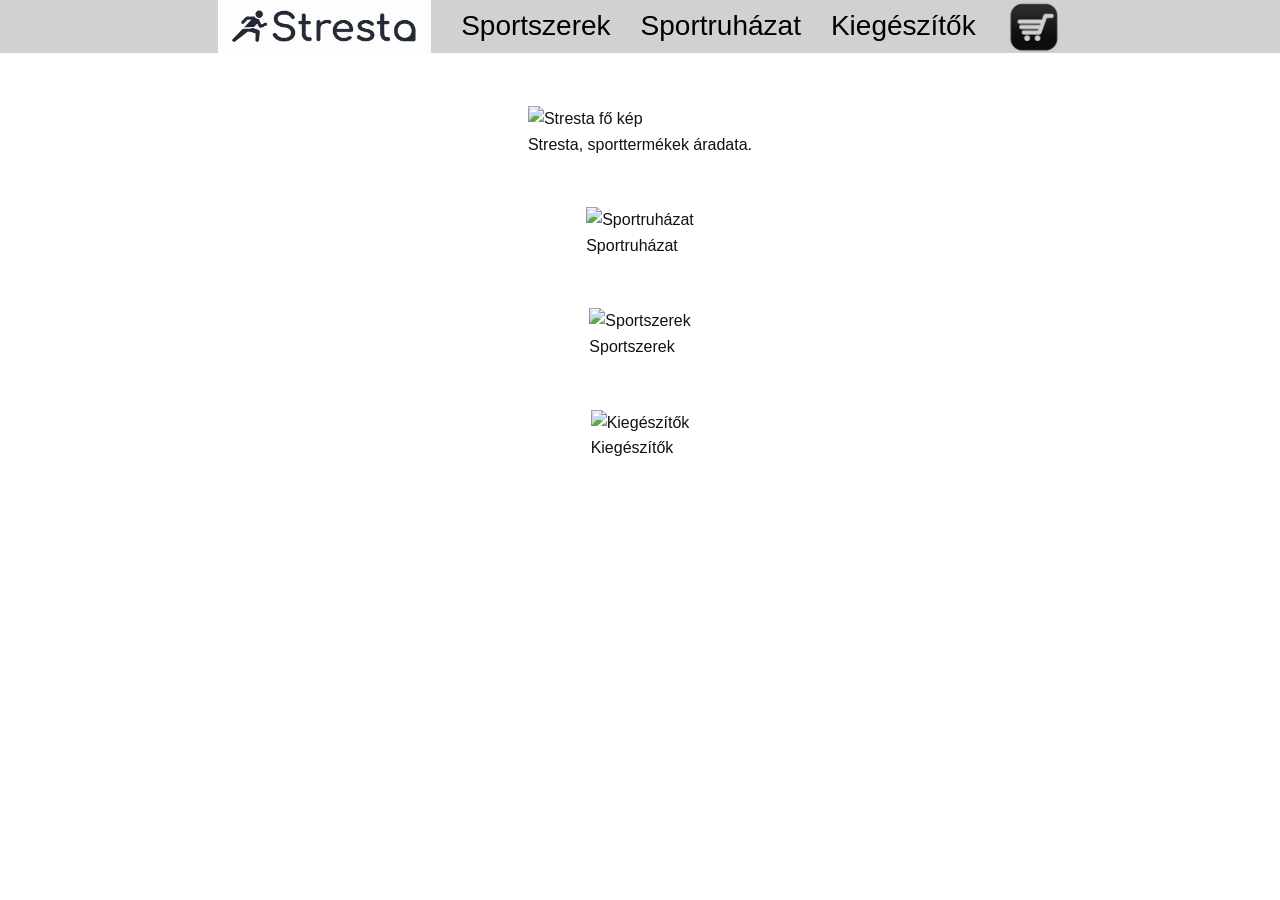
==== pages/fooldal/index.html @ bc1cd007 "KWP-18" ====
<!DOCTYPE html>
<html lang="hu">
<head>
  <meta charset="UTF-8">
  <meta name="viewport" content="width=device-width, initial-scale=1.0">
  <title>STRESTA</title>
  <link rel="stylesheet" href="css/main.css">
  <link rel="preconnect" href="https://fonts.googleapis.com">
  <link rel="preconnect" href="https://fonts.gstatic.com" crossorigin>
  <link href="https://fonts.googleapis.com/css2?family=Jost:ital,wght@0,100..900;1,100..900&display=swap" rel="stylesheet">
</head>
<body>
  <nav class="navbar">
      <input type="checkbox" id="menu-toggle">

      <label for="menu-toggle" class="hamburger">
          <span></span>
          <span></span>
          <span></span>
      </label>

      <ul class="menu">
          <li><a href="../fooldal/fooldal.html"><img src="../../media/logos/robert.png" alt=""></a></li>
          <li><a href="../us/us.html">Sportszerek</a></li>
          <li><a href="../galeria/galeria.html">Sportruházat</a></li>
          <li><a href="#Kapcsolat">Kiegészítők</a></li>
          <li><a href="#Kapcsolat"><img src="../../media/logos/shopcart.webp" alt=""></a></li>
      </ul>
  </nav>
  <main class="gallery-container">
    <div class="card large-card">
        <img src="media/nagy-kep.jpg" alt="Stresta fő kép">
        <div class="overlay">Stresta, sporttermékek áradata.</div>
    </div>

    <div class="card small-card">
        <img src="media/sportruházat.jpg" alt="Sportruházat">
        <div class="overlay">Sportruházat</div>
    </div>
    
    <div class="card small-card">
        <img src="media/sportszerek.jpg" alt="Sportszerek">
        <div class="overlay">Sportszerek</div>
    </div>
    
    <div class="card small-card">
        <img src="media/kiegészitok.jpg" alt="Kiegészítők">
        <div class="overlay">Kiegészítők</div>
    </div>
</main>
</body>
</html>
---- pages/fooldal/css/main.css ----
* {
    box-sizing: border-box;
    margin: 0;
    padding: 0;
}

body {
    font-family: 'Poppins', sans-serif;
    font-size: 16px;
    line-height: 1.6;
    color: #111;
    background: url(../../images/arab_hatter.png);
}

h1, h2, h3, h4 {
    font-family: 'Playfair Display', serif;
    margin: 0 0 0.5rem 0;
}

nav {
    background-color: rgb(209, 209, 209);
    width: 100%;
    height: 56px;
    padding: 0 15px;
    border-bottom: 3px solid #ffffff;
    position: relative;
    display: flex;
    align-items: center;
    justify-content: space-between;
}

#menu-toggle {
    display: none;
}

.hamburger {
    width: 30px;
    height: 22px;
    display: flex;
    flex-direction: column;
    justify-content: space-between;
    cursor: pointer;
}

.hamburger span {
    height: 4px;
    background: white;
    border-radius: 2px;
}

.menu {
    list-style: none;
    margin: 120px 0 0 0;
    padding: 0;
    display: none;
    flex-direction: column;
    gap: 20px;
    text-align: center;
    width: 100%;
    align-items: center;
}

.menu img {
    height: 56px;
    width: auto;
    max-width: none;
    object-fit: contain;
    display: block;
}

.menu a {
    text-decoration: none;
    color: rgb(0, 0, 0);
    font-size: 28px;
    display: block;
}

.menu a img {
    display: inline-block;
    vertical-align: middle;
    cursor: pointer;
}

.menu a:hover {
    color: #ffd700;
}

#menu-toggle:checked ~ .menu {
    display: flex;
}

@media (min-width: 1024px) {

    .hamburger {
        display: none;
    }

    .menu {
        display: flex;
        flex-direction: row;
        justify-content: center;
        gap: 30px;
        margin: 0;
        align-items: center;
    }

    .menu img {
        height: 56px;
        width: auto;
        margin: 0;
    }
}

main {
    display: flex;
    flex-direction: column;
    align-items: center;
    gap: 50px;
    padding: 50px 20px;
    min-height: 60vh;
}
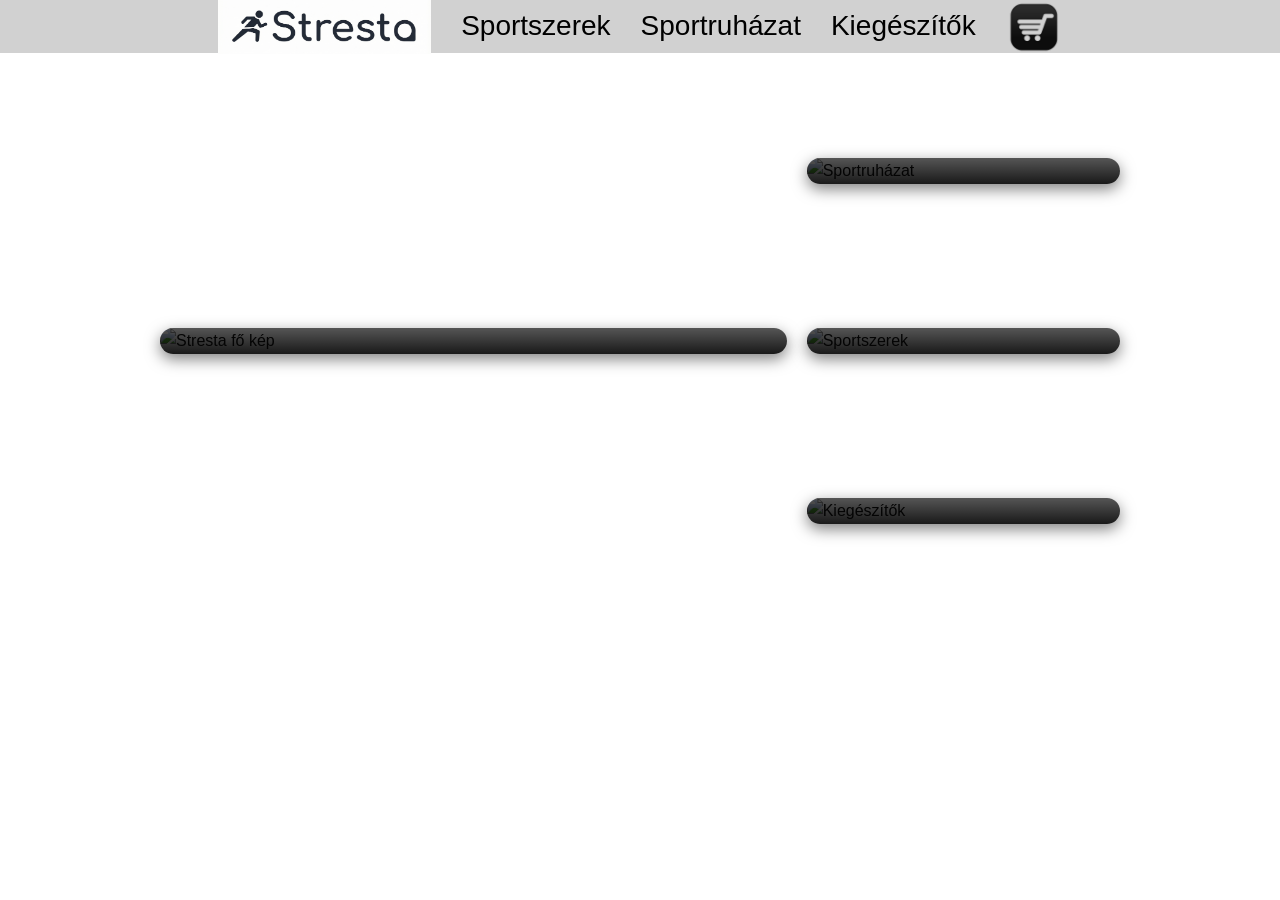
==== commit 2060eab1: "KWP-18" ====
--- a/pages/fooldal/index.html
+++ b/pages/fooldal/index.html
@@ -29,22 +29,22 @@
   </nav>
   <main class="gallery-container">
     <div class="card large-card">
-        <img src="media/nagy-kep.jpg" alt="Stresta fő kép">
+        <img src="https://dynamic-media-cdn.tripadvisor.com/media/photo-o/2f/61/d6/db/the-floor.jpg?w=900&h=500&s=1" alt="Stresta fő kép">
         <div class="overlay">Stresta, sporttermékek áradata.</div>
     </div>
 
     <div class="card small-card">
-        <img src="media/sportruházat.jpg" alt="Sportruházat">
+        <img src="https://cdn.i-scmp.com/sites/default/files/styles/1020x680/public/d8/images/methode/2019/08/11/f677afb8-bc22-11e9-ae68-64d74e529207_image_hires_185450.JPG?itok=C1EuHYXi&v=1565520899" alt="Sportruházat">
         <div class="overlay">Sportruházat</div>
     </div>
     
     <div class="card small-card">
-        <img src="media/sportszerek.jpg" alt="Sportszerek">
+        <img src="https://info.poonno.com/wp-content/uploads/2025/08/Best-Sports-Shops-4.jpeg" alt="Sportszerek">
         <div class="overlay">Sportszerek</div>
     </div>
     
     <div class="card small-card">
-        <img src="media/kiegészitok.jpg" alt="Kiegészítők">
+        <img src="http://content.jdmagicbox.com/comp/surat/s2/0261px261.x261.230604220240.u5s2/catalogue/randeria-sports-surat-sports-accessory-wholesalers-bm2cma82rl.jpg?clr=" alt="Kiegészítők">
         <div class="overlay">Kiegészítők</div>
     </div>
 </main>
--- a/pages/fooldal/css/main.css
+++ b/pages/fooldal/css/main.css
@@ -118,4 +118,45 @@
     gap: 50px;
     padding: 50px 20px;
     min-height: 60vh;
+}
+
+.gallery-container {
+    display: grid;
+    grid-template-columns: 2fr 1fr;
+    grid-template-rows: repeat(3, 150px);
+    gap: 20px;
+    max-width: 1000px;
+    margin: 40px auto;
+    padding: 0 20px;
+}
+
+.card {
+    position: relative;
+    border-radius: 20px;
+    overflow: hidden;
+    box-shadow: 0 5px 15px rgba(0,0,0,0.5);
+}
+
+.large-card {
+    grid-row: span 3;
+}
+
+.card img {
+    width: 100%;
+    height: 100%;
+    object-fit: cover;
+    display: block;
+}
+
+.overlay {
+    position: absolute;
+    bottom: 0;
+    left: 0;
+    width: 100%;
+    padding: 40px 20px 20px 20px;
+    background: linear-gradient(to top, rgba(0, 0, 0, 0.9), transparent);
+    color: white;
+    font-size: 24px;
+    text-align: center;
+    font-family: 'Poppins', sans-serif;
 }
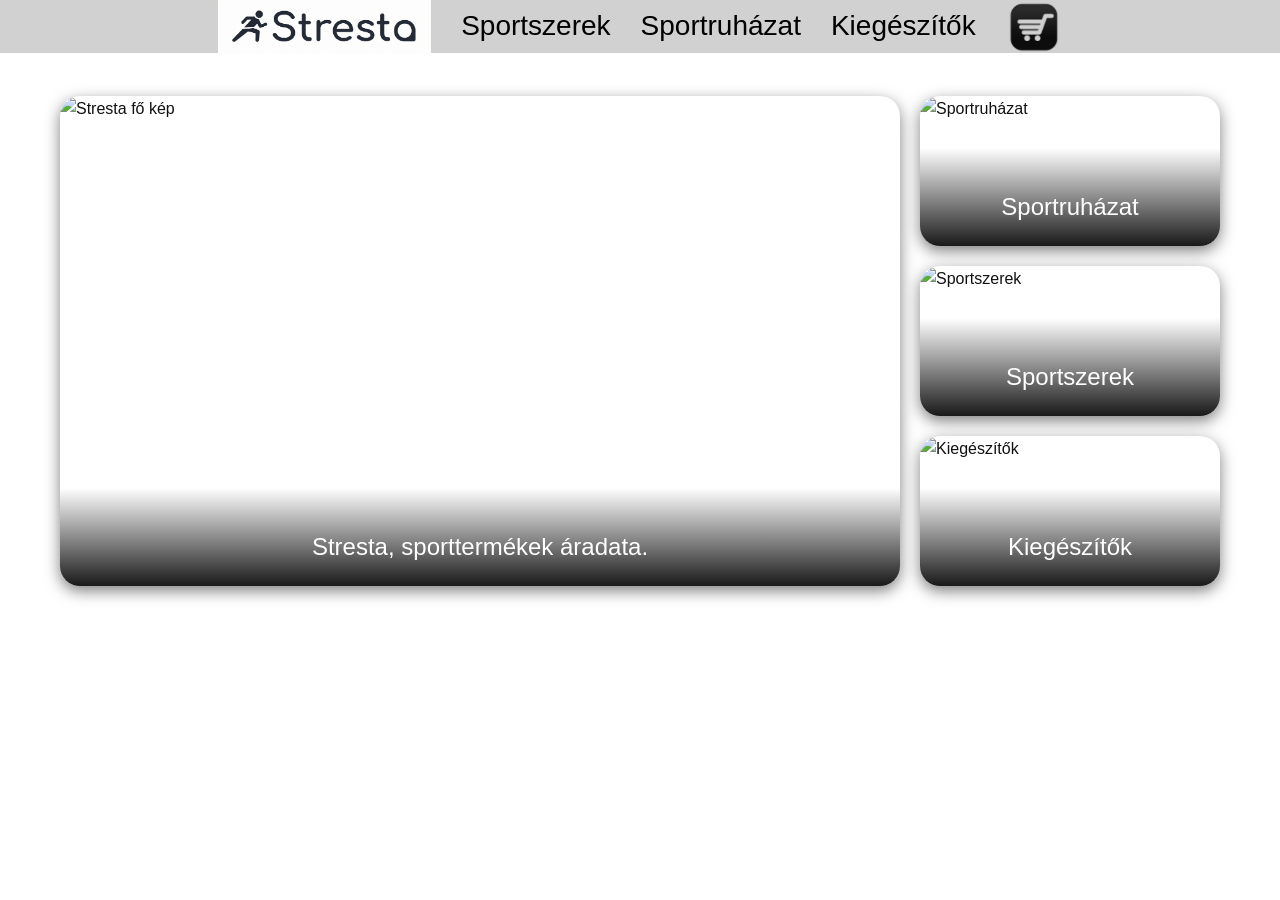
==== commit 06735cb6: "Főoldal megjavítása KWP-5" ====
--- a/pages/fooldal/index.html
+++ b/pages/fooldal/index.html
@@ -20,13 +20,15 @@
       </label>
 
       <ul class="menu">
-          <li><a href="../fooldal/fooldal.html"><img src="../../media/logos/robert.png" alt=""></a></li>
+          <li><a href="../fooldal/index.html"><img src="../../media/logos/robert.png" alt=""></a></li>
           <li><a href="../us/us.html">Sportszerek</a></li>
           <li><a href="../galeria/galeria.html">Sportruházat</a></li>
           <li><a href="#Kapcsolat">Kiegészítők</a></li>
           <li><a href="#Kapcsolat"><img src="../../media/logos/shopcart.webp" alt=""></a></li>
       </ul>
   </nav>
+
+  
   <main class="gallery-container">
     <div class="card large-card">
         <img src="https://dynamic-media-cdn.tripadvisor.com/media/photo-o/2f/61/d6/db/the-floor.jpg?w=900&h=500&s=1" alt="Stresta fő kép">
--- a/pages/fooldal/css/main.css
+++ b/pages/fooldal/css/main.css
@@ -82,7 +82,7 @@
 }
 
 .menu a:hover {
-    color: #ffd700;
+    font-weight: bold;
 }
 
 #menu-toggle:checked ~ .menu {
@@ -122,12 +122,13 @@
 
 .gallery-container {
     display: grid;
-    grid-template-columns: 2fr 1fr;
+    grid-template-columns: 2.8fr 1fr;
     grid-template-rows: repeat(3, 150px);
     gap: 20px;
-    max-width: 1000px;
+    max-width: 1200px;
     margin: 40px auto;
     padding: 0 20px;
+    align-items: stretch;
 }
 
 .card {
@@ -135,6 +136,8 @@
     border-radius: 20px;
     overflow: hidden;
     box-shadow: 0 5px 15px rgba(0,0,0,0.5);
+    width: 100%;
+    height: 100%;
 }
 
 .large-card {
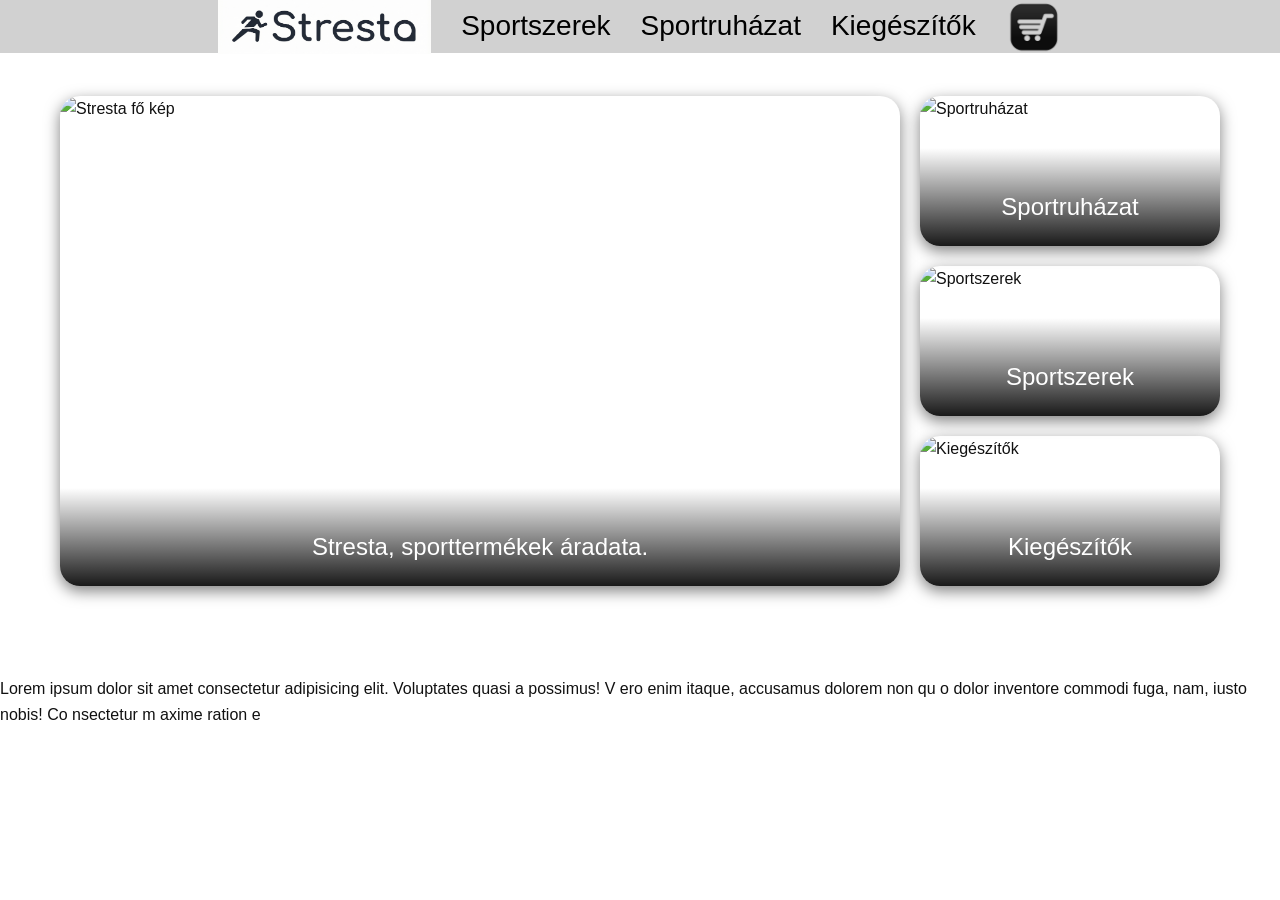
==== commit da158fb6: "Sportszerek JS making, KWP-23" ====
--- a/pages/fooldal/index.html
+++ b/pages/fooldal/index.html
@@ -27,7 +27,6 @@
           <li><a href="#Kapcsolat"><img src="../../media/logos/shopcart.webp" alt=""></a></li>
       </ul>
   </nav>
-
   
   <main class="gallery-container">
     <div class="card large-card">
@@ -51,4 +50,15 @@
     </div>
 </main>
 </body>
-</html>+</html>
+
+Lorem ipsum dolor sit
+ amet consectetur
+  adipisicing elit. Voluptates quasi a possimus! V
+  ero enim itaque, accusamus dolorem non qu
+  o dolor inventore commodi fuga, nam,
+   iusto nobis! Co
+   nsectetur m
+   axime ration
+   e <illum 
+   class="Ip"></illum>
--- a/pages/fooldal/css/main.css
+++ b/pages/fooldal/css/main.css
@@ -12,10 +12,6 @@
     background: url(../../images/arab_hatter.png);
 }
 
-h1, h2, h3, h4 {
-    font-family: 'Playfair Display', serif;
-    margin: 0 0 0.5rem 0;
-}
 
 nav {
     background-color: rgb(209, 209, 209);
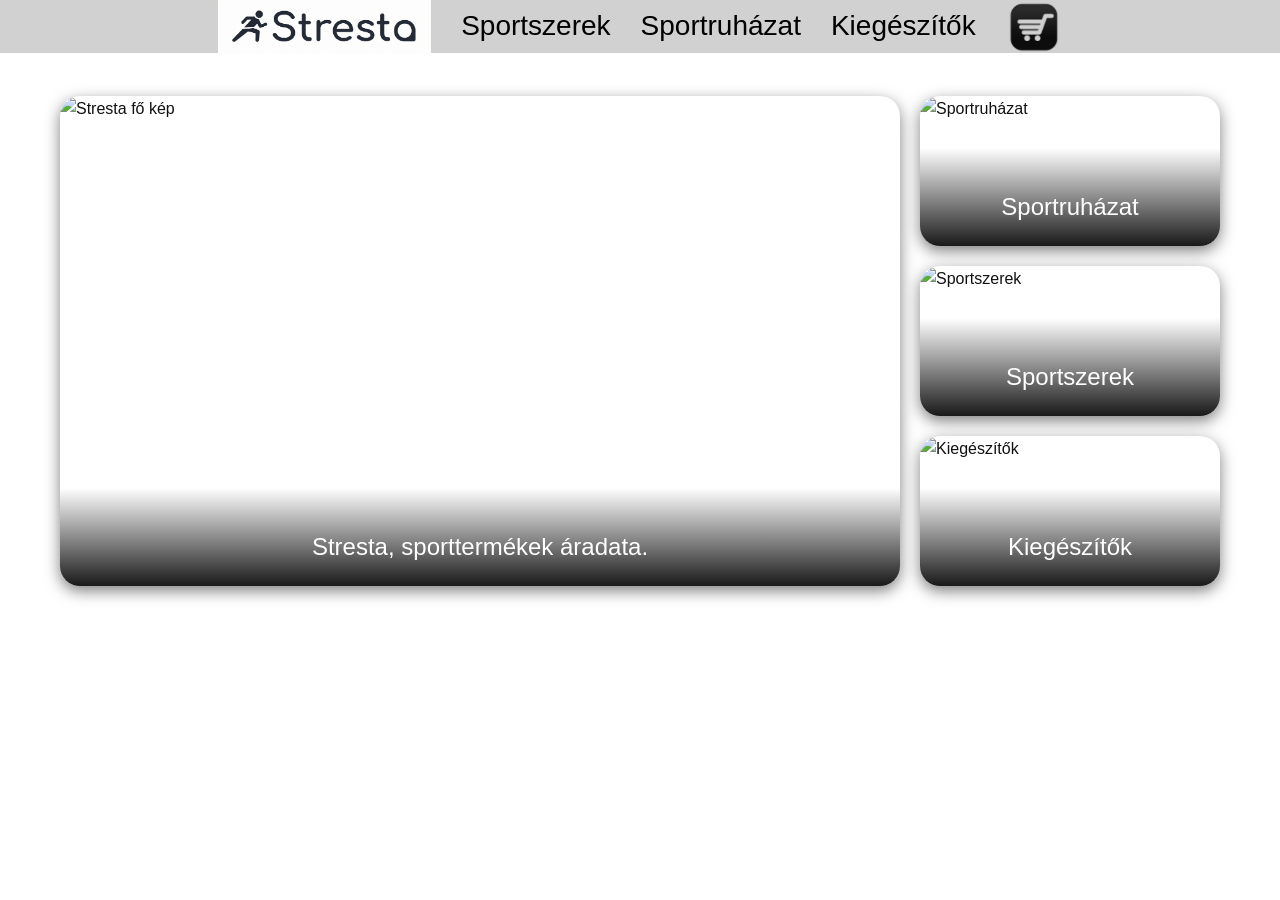
==== commit 721c90c1: "Felesleges információk eltávolítása, KWP-5" ====
--- a/pages/fooldal/index.html
+++ b/pages/fooldal/index.html
@@ -50,15 +50,4 @@
     </div>
 </main>
 </body>
-</html>
-
-Lorem ipsum dolor sit
- amet consectetur
-  adipisicing elit. Voluptates quasi a possimus! V
-  ero enim itaque, accusamus dolorem non qu
-  o dolor inventore commodi fuga, nam,
-   iusto nobis! Co
-   nsectetur m
-   axime ration
-   e <illum 
-   class="Ip"></illum>+</html>
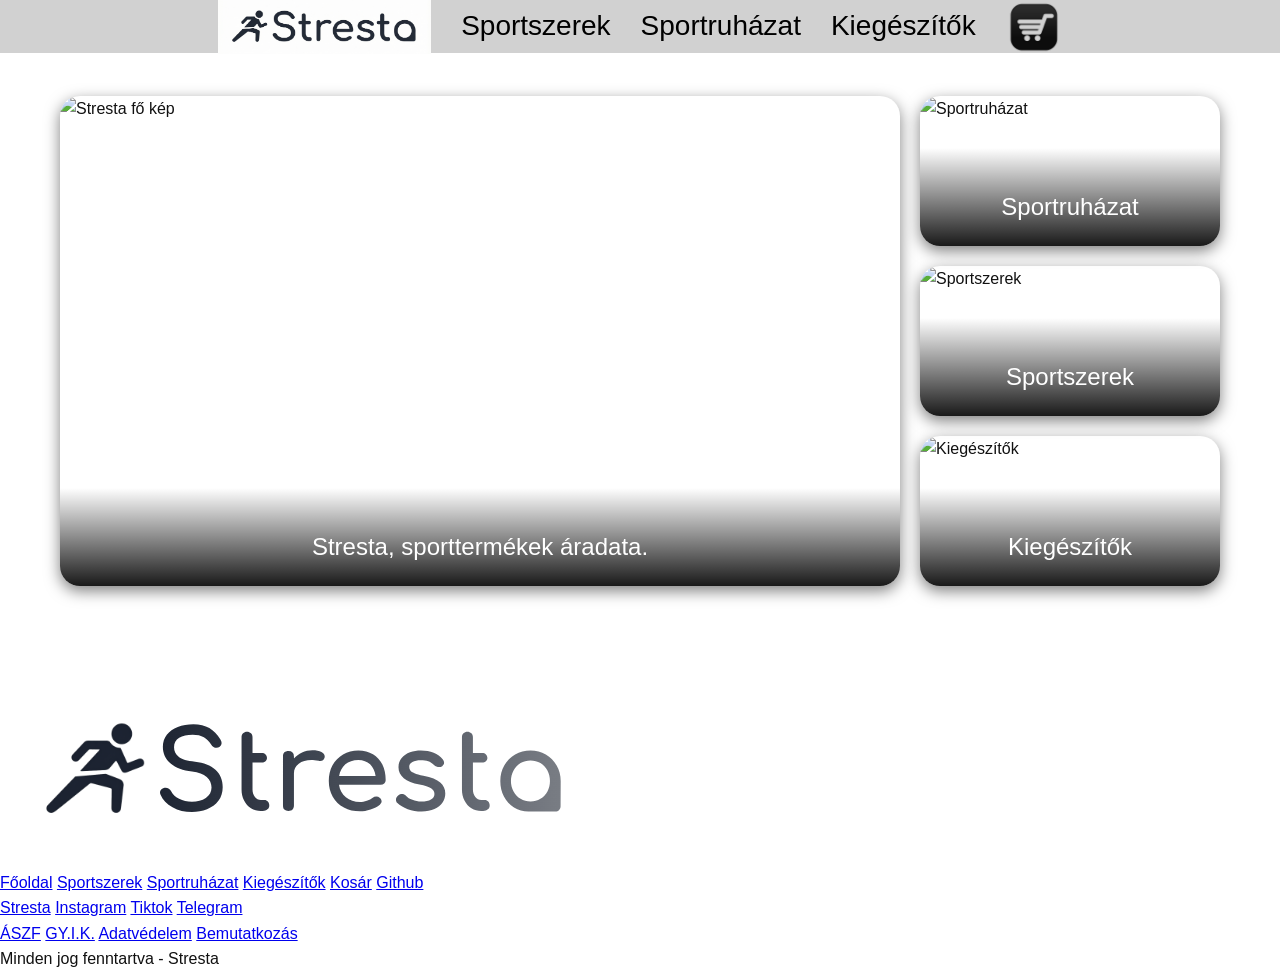
==== commit 17cc9e83: "Főoldal véglegeítése, html, KWP-5" ====
--- a/pages/fooldal/index.html
+++ b/pages/fooldal/index.html
@@ -21,33 +21,73 @@
 
       <ul class="menu">
           <li><a href="../fooldal/index.html"><img src="../../media/logos/robert.png" alt=""></a></li>
-          <li><a href="../us/us.html">Sportszerek</a></li>
-          <li><a href="../galeria/galeria.html">Sportruházat</a></li>
-          <li><a href="#Kapcsolat">Kiegészítők</a></li>
-          <li><a href="#Kapcsolat"><img src="../../media/logos/shopcart.webp" alt=""></a></li>
+          <li><a href="../sportszerek/index.html">Sportszerek</a></li>
+          <li><a href="../sportruhazat/index.html">Sportruházat</a></li>
+          <li><a href="../kiegeszitok/index.html">Kiegészítők</a></li>
+          <li><a href="#Kosar"><img src="../../media/logos/shopcart.webp" alt=""></a></li>
       </ul>
   </nav>
   
   <main class="gallery-container">
     <div class="card large-card">
         <img src="https://dynamic-media-cdn.tripadvisor.com/media/photo-o/2f/61/d6/db/the-floor.jpg?w=900&h=500&s=1" alt="Stresta fő kép">
-        <div class="overlay">Stresta, sporttermékek áradata.</div>
+        <a href="../fooldal/index.html">
+            <div class="overlay">Stresta, sporttermékek áradata.</div>
+        </a>
     </div>
 
     <div class="card small-card">
         <img src="https://cdn.i-scmp.com/sites/default/files/styles/1020x680/public/d8/images/methode/2019/08/11/f677afb8-bc22-11e9-ae68-64d74e529207_image_hires_185450.JPG?itok=C1EuHYXi&v=1565520899" alt="Sportruházat">
-        <div class="overlay">Sportruházat</div>
+        <a href="../sportruhazat/index.html">
+            <div class="overlay">Sportruházat</div>
+        </a>
     </div>
     
     <div class="card small-card">
         <img src="https://info.poonno.com/wp-content/uploads/2025/08/Best-Sports-Shops-4.jpeg" alt="Sportszerek">
-        <div class="overlay">Sportszerek</div>
+        <a href="../sportszerek/index.html">
+            <div class="overlay">Sportszerek</div>
+        </a>
     </div>
     
     <div class="card small-card">
         <img src="http://content.jdmagicbox.com/comp/surat/s2/0261px261.x261.230604220240.u5s2/catalogue/randeria-sports-surat-sports-accessory-wholesalers-bm2cma82rl.jpg?clr=" alt="Kiegészítők">
-        <div class="overlay">Kiegészítők</div>
+        <a href="../kiegeszitok/index.html">
+            <div class="overlay">Kiegészítők</div>
+        </a>
     </div>
 </main>
+
+<footer class="footer">
+      <div class="footer-tartalom">
+          <div class="footer-ikon"><img src="../../alap logo.png" alt=""></div>
+          
+          <div class="footer-oszlop">
+              <a href="../fooldal/index.html">Főoldal</a>
+              <a href="../sportszerek/index.html">Sportszerek</a>
+              <a href="../sportruhazat/index.html">Sportruházat</a>
+              <a href="../kiegeszitok/index.html">Kiegészítők</a>
+              <a href="#">Kosár</a>
+              <a href="https://github.com/korsoslaszlo/STRESTA">Github</a>
+          </div>
+
+          <div class="footer-oszlop">
+              <a href="#">Stresta</a>
+              <a href="#">Instagram</a>
+              <a href="#">Tiktok</a>
+              <a href="#">Telegram</a>
+          </div>
+
+          <div class="footer-oszlop">
+              <a href="#">ÁSZF</a>
+              <a href="#">GY.I.K.</a>
+              <a href="#">Adatvédelem</a>
+              <a href="#">Bemutatkozás</a>
+          </div>
+      </div>
+      <div class="footer-also">
+          Minden jog fenntartva - Stresta
+      </div>
+  </footer>
 </body>
 </html>
